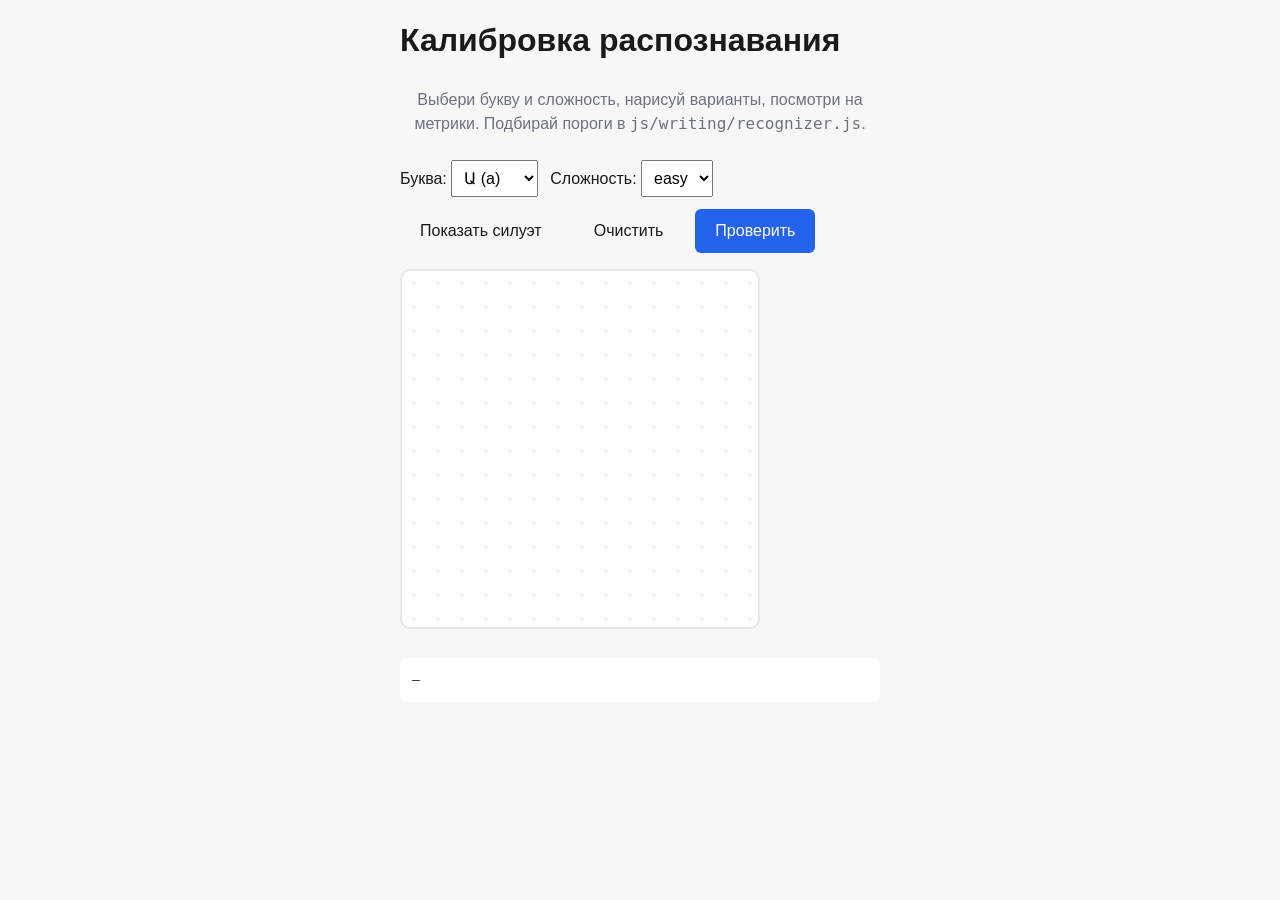
==== tests/calibrate.html @ dc752401 "a lot of work has been done to achieve those enormous results" ====
<!DOCTYPE html>
<html lang="ru">
<head>
  <meta charset="UTF-8">
  <meta name="viewport" content="width=device-width, initial-scale=1.0">
  <title>Calibration — Armenian writing recognizer</title>
  <link rel="stylesheet" href="../styles/base.css">
  <link rel="stylesheet" href="../styles/layout.css">
  <link rel="stylesheet" href="../styles/components.css">
  <link rel="stylesheet" href="../styles/screens.css">
  <style>
    body { padding: 16px; }
    .calibrate { max-width: 480px; margin: 0 auto; display: flex; flex-direction: column; gap: 16px; }
    .calibrate-row { display: flex; gap: 12px; align-items: center; flex-wrap: wrap; }
    .calibrate-info { font-family: monospace; font-size: 13px; white-space: pre-wrap; background: var(--surface); padding: 12px; border-radius: var(--radius-sm); }
    select { padding: 8px; font-size: 16px; }
  </style>
</head>
<body>
  <div class="calibrate">
    <h1>Калибровка распознавания</h1>
    <p class="subtitle">Выбери букву и сложность, нарисуй варианты, посмотри на метрики. Подбирай пороги в <code>js/writing/recognizer.js</code>.</p>
    <div class="calibrate-row">
      <label>Буква: <select id="char"></select></label>
      <label>Сложность:
        <select id="difficulty"><option value="easy">easy</option><option value="hard">hard</option></select>
      </label>
      <button class="btn btn-ghost" id="silhouette-toggle">Показать силуэт</button>
      <button class="btn btn-ghost" id="clear">Очистить</button>
      <button class="btn btn-primary" id="check">Проверить</button>
    </div>
    <div class="canvas-wrap"></div>
    <pre class="calibrate-info" id="info">—</pre>
  </div>

  <script type="module">
    import { languages } from '../js/data.js';
    import { createDrawingCanvas } from '../js/writing/canvas.js';
    import { buildReference } from '../js/writing/reference.js';
    import { compare } from '../js/writing/recognizer.js';

    const sel = document.getElementById('char');
    for (const type of ['capital', 'lower']) {
      for (const char of Object.keys(languages.armenian[type])) {
        const o = document.createElement('option');
        o.value = char; o.textContent = `${char}  (${languages.armenian[type][char][0]})`;
        sel.appendChild(o);
      }
    }

    const drawing = createDrawingCanvas();
    const wrap = document.querySelector('.canvas-wrap');
    wrap.appendChild(drawing.canvas);

    let silhouetteVisible = false;
    async function refreshSilhouette() {
      const old = wrap.querySelector('.canvas-silhouette');
      if (old) old.remove();
      if (!silhouetteVisible) return;
      const ref = await buildReference(sel.value);
      const sil = document.createElement('div');
      sil.className = 'canvas-silhouette';
      sil.style.backgroundImage = `url(${ref.silhouette})`;
      wrap.insertBefore(sil, drawing.canvas);
    }

    document.getElementById('silhouette-toggle').addEventListener('click', () => {
      silhouetteVisible = !silhouetteVisible;
      refreshSilhouette();
    });
    document.getElementById('clear').addEventListener('click', () => drawing.clear());
    sel.addEventListener('change', () => { drawing.clear(); refreshSilhouette(); });
    document.getElementById('check').addEventListener('click', async () => {
      const ref = await buildReference(sel.value);
      const diff = document.getElementById('difficulty').value;
      const r = compare(drawing.getMask(), ref.mask, ref.pixelCount, diff);
      document.getElementById('info').textContent = JSON.stringify({
        char: sel.value,
        difficulty: diff,
        passed: r.passed,
        coverage: r.coverage.toFixed(3),
        precision: r.precision.toFixed(3),
        iou: r.iou.toFixed(3),
        sizeRatio: r.sizeRatio.toFixed(3),
        userCount: r.userCount,
        refCount: ref.pixelCount,
      }, null, 2);
    });
  </script>
</body>
</html>
---- styles/base.css ----
@font-face {
  font-family: 'Noto Sans Armenian';
  font-style: normal;
  font-weight: 700;
  font-display: block;
  src: url('../fonts/NotoSansArmenian-Bold.woff2') format('woff2');
}

:root {
  --bg: #f7f7f8;
  --surface: #ffffff;
  --text: #1a1a1a;
  --text-muted: #6b7280;
  --primary: #2563eb;
  --primary-hover: #1d4ed8;
  --success: #16a34a;
  --error: #dc2626;
  --border: #e5e7eb;
  --shadow: 0 2px 12px rgba(0, 0, 0, 0.08);
  --radius: 10px;
  --radius-sm: 6px;
  --font-armenian: 'Noto Sans Armenian', 'Sylfaen', 'Arial Unicode MS', sans-serif;
  --font-ui: -apple-system, BlinkMacSystemFont, 'Segoe UI', Roboto, 'Helvetica Neue', Arial, sans-serif;
}

*, *::before, *::after { box-sizing: border-box; }

html, body {
  margin: 0;
  padding: 0;
  background: var(--bg);
  color: var(--text);
  font-family: var(--font-ui);
  font-size: 16px;
  line-height: 1.5;
  -webkit-text-size-adjust: 100%;
}

body {
  min-height: 100vh;
  display: flex;
  flex-direction: column;
  align-items: center;
  padding: 16px;
}

h1 { font-size: clamp(24px, 5vw, 32px); margin: 0 0 16px; font-weight: 600; }
h2 { font-size: clamp(18px, 4vw, 22px); margin: 0 0 12px; font-weight: 500; }

.hidden { display: none !important; }
---- styles/layout.css ----
#app {
  width: 100%;
  max-width: 640px;
  display: flex;
  flex-direction: column;
  align-items: stretch;
}

.screen {
  display: flex;
  flex-direction: column;
  align-items: center;
  gap: 20px;
  padding: 24px 16px;
  background: var(--surface);
  border-radius: var(--radius);
  box-shadow: var(--shadow);
}

@media (min-width: 600px) {
  body { padding: 32px; }
  .screen { padding: 32px; }
}
---- styles/components.css ----
.btn {
  font: inherit;
  border: none;
  border-radius: var(--radius-sm);
  cursor: pointer;
  padding: 10px 20px;
  background: var(--surface);
  color: var(--text);
  min-height: 44px;
  transition: background 0.15s, transform 0.05s;
}

.btn:hover { background: var(--border); }
.btn:active { transform: scale(0.98); }
.btn:disabled { opacity: 0.5; cursor: not-allowed; }

.btn-primary {
  background: var(--primary);
  color: white;
}
.btn-primary:hover { background: var(--primary-hover); }

.btn-large {
  font-size: 18px;
  padding: 14px 28px;
  min-height: 56px;
}

.btn-ghost { background: transparent; }
.btn-ghost:hover { background: var(--border); }

.btn-icon {
  background: transparent;
  width: 44px;
  height: 44px;
  padding: 0;
  font-size: 22px;
  border-radius: 50%;
}
.btn-icon:hover { background: var(--border); }

.dots {
  display: flex;
  gap: 8px;
  flex-wrap: wrap;
  justify-content: center;
  max-width: 320px;
}

.dot {
  width: 14px;
  height: 14px;
  border-radius: 50%;
  background: var(--border);
  transition: background 0.2s, border-color 0.2s;
  border: 2px solid transparent;
}

.dot-pending { background: var(--border); }
.dot-current { background: var(--surface); border-color: var(--primary); }
.dot-pass    { background: var(--success); }
.dot-fail    { background: var(--error); }

.answer-input {
  font: inherit;
  font-size: 22px;
  text-align: center;
  padding: 10px 16px;
  width: 200px;
  max-width: 100%;
  border: 2px solid var(--border);
  border-radius: var(--radius-sm);
  background: var(--surface);
  color: var(--text);
}

.answer-input:focus {
  outline: none;
  border-color: var(--primary);
}

.answer-input:disabled { color: var(--text-muted); }

@keyframes flash-green {
  0%, 100% { background: var(--surface); }
  50% { background: rgba(22, 163, 74, 0.2); }
}

@keyframes flash-red {
  0%, 100% { background: var(--surface); transform: translateX(0); }
  20% { transform: translateX(-6px); }
  40% { transform: translateX(6px); }
  60% { transform: translateX(-3px); background: rgba(220, 38, 38, 0.2); }
  80% { transform: translateX(3px); }
}

.flash-correct { animation: flash-green 0.4s ease-out; }
.flash-incorrect { animation: flash-red 0.5s ease-out; }

.draw-canvas {
  width: min(90vw, 360px);
  aspect-ratio: 1;
  background:
    radial-gradient(circle, var(--border) 1px, transparent 1.5px) 0 0 / 24px 24px,
    var(--surface);
  border: 2px solid var(--border);
  border-radius: var(--radius);
  touch-action: none;
  cursor: crosshair;
  display: block;
}

.canvas-wrap {
  position: relative;
  display: inline-block;
  width: min(90vw, 360px);
  aspect-ratio: 1;
  background:
    radial-gradient(circle, var(--border) 1px, transparent 1.5px) 0 0 / 24px 24px,
    var(--surface);
  border: 2px solid var(--border);
  border-radius: var(--radius);
  overflow: hidden;
}

.canvas-wrap .draw-canvas {
  position: absolute;
  inset: 0;
  width: 100%;
  height: 100%;
  background: transparent;
  border: none;
  border-radius: 0;
}

.canvas-silhouette {
  position: absolute;
  inset: 2px;
  pointer-events: none;
  opacity: 0.15;
  background-size: contain;
  background-repeat: no-repeat;
  background-position: center;
  border-radius: calc(var(--radius) - 2px);
}
---- styles/screens.css ----
.subtitle {
  color: var(--text-muted);
  margin: -8px 0 8px;
  text-align: center;
}

.mode-buttons {
  display: flex;
  flex-direction: column;
  gap: 12px;
  width: 100%;
  max-width: 320px;
}

.weak-letters {
  margin-top: 12px;
  text-align: center;
}

.weak-letters .label {
  font-size: 12px;
  letter-spacing: 0.08em;
  text-transform: uppercase;
  color: var(--text-muted);
  margin-bottom: 8px;
}

.weak-letters-row {
  display: flex;
  flex-wrap: wrap;
  gap: 8px;
  justify-content: center;
}

.weak-letter {
  font-family: var(--font-armenian);
  font-size: 28px;
  color: var(--error);
  min-width: 36px;
  text-align: center;
}

.label {
  font-size: 12px;
  letter-spacing: 0.08em;
  text-transform: uppercase;
  color: var(--text-muted);
  align-self: flex-start;
}

.option-list {
  display: flex;
  flex-direction: column;
  gap: 8px;
  width: 100%;
}

.option-list-row {
  flex-direction: row;
  flex-wrap: wrap;
}

.option {
  font: inherit;
  border: 2px solid var(--border);
  background: var(--surface);
  color: var(--text);
  border-radius: var(--radius-sm);
  padding: 12px 16px;
  cursor: pointer;
  min-height: 44px;
  text-align: center;
  transition: border-color 0.15s, background 0.15s;
}

.option:hover { border-color: var(--primary); }

.option.selected {
  border-color: var(--primary);
  background: var(--primary);
  color: white;
}

.actions {
  display: flex;
  gap: 12px;
  width: 100%;
  justify-content: space-between;
  margin-top: 12px;
}
.actions .btn { flex: 1; }

.quiz-header {
  width: 100%;
  display: flex;
  flex-direction: column;
  align-items: center;
  gap: 8px;
}

.counter {
  font-size: 14px;
  color: var(--text-muted);
}

.progress-bar {
  width: 100%;
  height: 6px;
  background: var(--border);
  border-radius: 3px;
  overflow: hidden;
}

.progress-fill {
  height: 100%;
  background: var(--success);
  width: 0;
  transition: width 0.3s;
}

.card-big {
  display: flex;
  flex-direction: column;
  align-items: center;
  gap: 16px;
  width: 100%;
  padding: 24px;
  border-radius: var(--radius);
  background: var(--surface);
  position: relative;
}

.char-big {
  font-family: var(--font-armenian);
  font-size: clamp(120px, 35vmin, 240px);
  line-height: 1;
  font-weight: 700;
}

.hint {
  color: var(--text-muted);
  font-style: italic;
}

.quiz-controls {
  display: flex;
  gap: 12px;
  width: 100%;
  justify-content: space-between;
}

.summary-stats {
  display: flex;
  gap: 32px;
  margin: 8px 0;
}

.summary-stat {
  display: flex;
  flex-direction: column;
  align-items: center;
}

.stat-value {
  font-size: 36px;
  font-weight: 700;
}

.stat-label {
  font-size: 13px;
  color: var(--text-muted);
}

.summary-letters {
  display: flex;
  flex-wrap: wrap;
  gap: 12px;
  justify-content: center;
  max-width: 100%;
}

.summary-letter {
  display: flex;
  align-items: baseline;
  gap: 4px;
}

.summary-letter .char {
  font-family: var(--font-armenian);
  font-size: 32px;
}

.summary-letter .count {
  color: var(--error);
  font-size: 14px;
}

.writing-prompt {
  display: flex;
  align-items: baseline;
  gap: 12px;
}

.char-mini {
  font-family: var(--font-armenian);
  font-size: clamp(56px, 12vmin, 96px);
  font-weight: 700;
  line-height: 1;
}

.translit {
  color: var(--text-muted);
  font-size: 18px;
}

.writing-controls {
  display: flex;
  gap: 12px;
  width: 100%;
  max-width: 360px;
  justify-content: space-between;
}
.writing-controls .btn { flex: 1; }

.font-error {
  font-size: 13px;
  color: var(--error);
  text-align: center;
  margin: 4px 0 0;
}
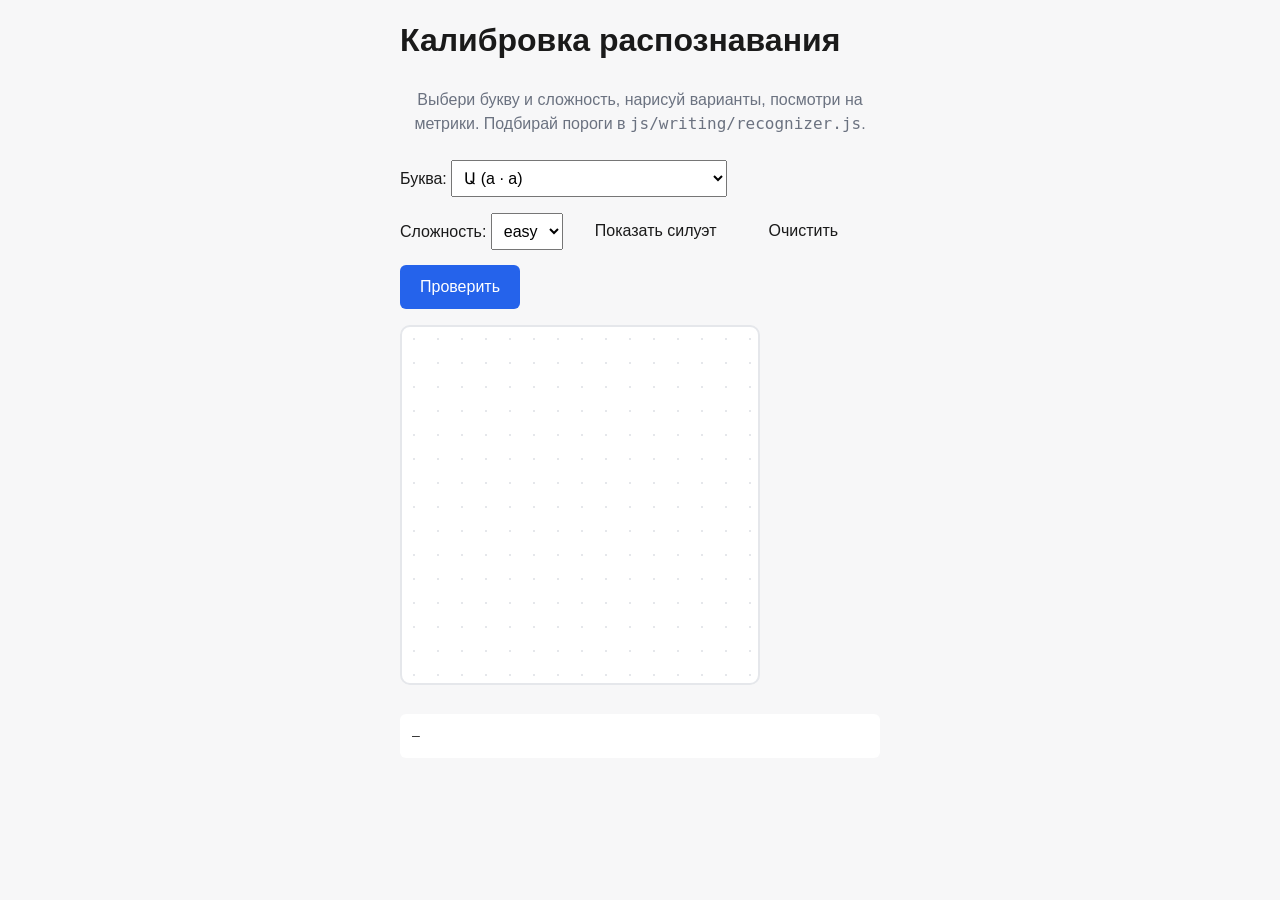
==== commit 031f48bf: "feat: add Russian pronunciation guide for every Armenian letter Each letter in data.js now carries {" ====
--- a/tests/calibrate.html
+++ b/tests/calibrate.html
@@ -43,7 +43,8 @@
     for (const type of ['capital', 'lower']) {
       for (const char of Object.keys(languages.armenian[type])) {
         const o = document.createElement('option');
-        o.value = char; o.textContent = `${char}  (${languages.armenian[type][char][0]})`;
+        const info = languages.armenian[type][char];
+        o.value = char; o.textContent = `${char}  (${info.translits[0]} · ${info.ru})`;
         sel.appendChild(o);
       }
     }
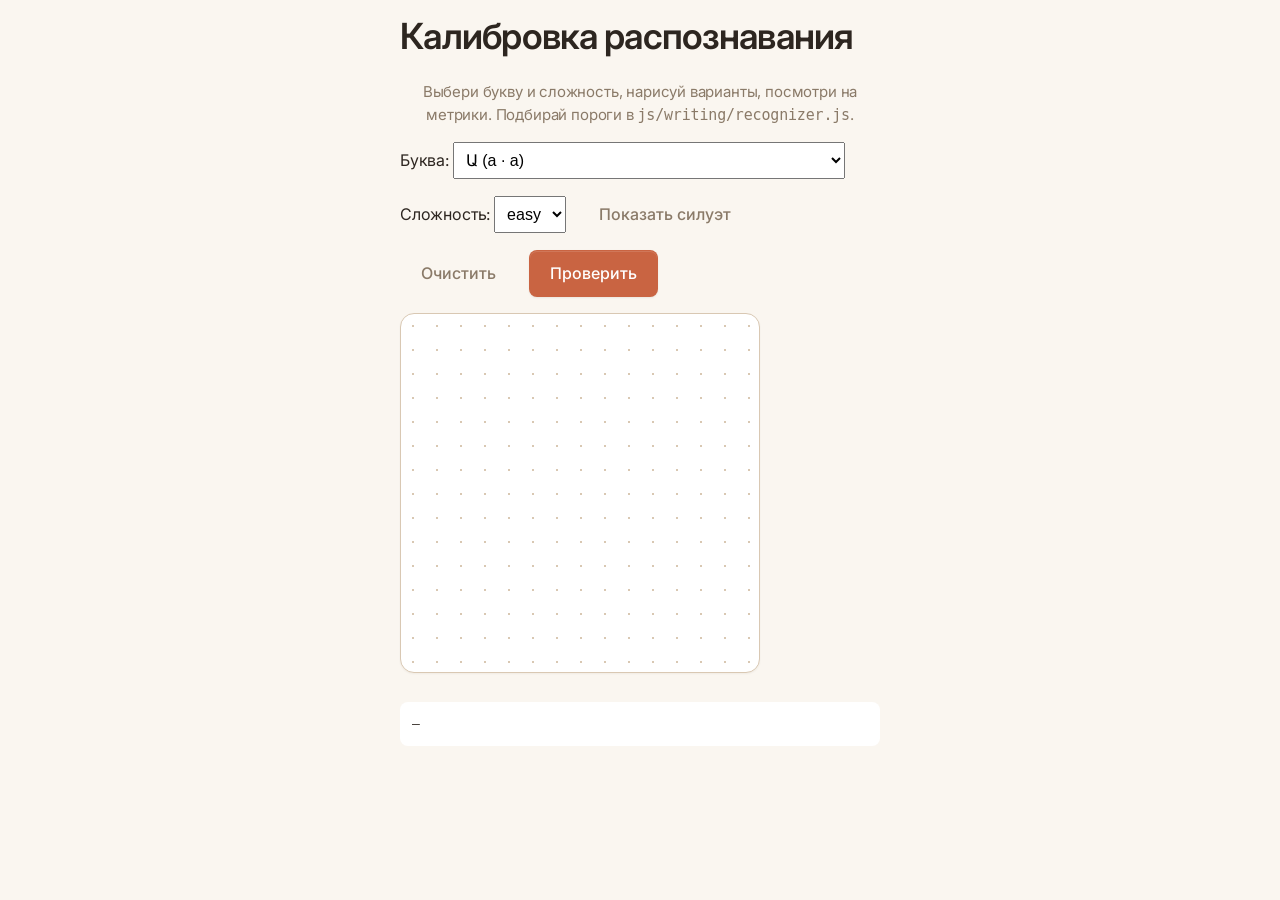
==== commit 7a2cc7e7: "a lot of work has been done to achieve those enormous results" ====
--- a/tests/calibrate.html
+++ b/tests/calibrate.html
@@ -83,6 +83,7 @@
         precision: r.precision.toFixed(3),
         iou: r.iou.toFixed(3),
         sizeRatio: r.sizeRatio.toFixed(3),
+        aspectRatio: r.aspectRatio.toFixed(3),
         userCount: r.userCount,
         refCount: ref.pixelCount,
       }, null, 2);
--- a/styles/base.css
+++ b/styles/base.css
@@ -1,3 +1,5 @@
+@import url('https://fonts.googleapis.com/css2?family=Inter:wght@400;500;600;700&display=swap');
+
 @font-face {
   font-family: 'Noto Sans Armenian';
   font-style: normal;
@@ -7,20 +9,28 @@
 }
 
 :root {
-  --bg: #f7f7f8;
+  --bg: #faf6f0;
   --surface: #ffffff;
-  --text: #1a1a1a;
-  --text-muted: #6b7280;
-  --primary: #2563eb;
-  --primary-hover: #1d4ed8;
-  --success: #16a34a;
-  --error: #dc2626;
-  --border: #e5e7eb;
-  --shadow: 0 2px 12px rgba(0, 0, 0, 0.08);
-  --radius: 10px;
-  --radius-sm: 6px;
+  --surface-elevated: #fffdf9;
+  --text: #2d2620;
+  --text-muted: #8a7a68;
+  --primary: #c96442;
+  --primary-hover: #a8523a;
+  --primary-soft: #f6e9e2;
+  --success: #5b8c3d;
+  --success-soft: #e9f1de;
+  --error: #b54a3e;
+  --error-soft: #f5e2df;
+  --border: #ede2d3;
+  --border-strong: #d9c8b3;
+  --shadow-sm: 0 1px 2px rgba(60, 40, 20, 0.05);
+  --shadow: 0 1px 2px rgba(60, 40, 20, 0.04), 0 8px 24px rgba(60, 40, 20, 0.06);
+  --shadow-lg: 0 2px 4px rgba(60, 40, 20, 0.04), 0 20px 40px rgba(60, 40, 20, 0.08);
+  --radius: 14px;
+  --radius-sm: 8px;
+  --radius-lg: 20px;
   --font-armenian: 'Noto Sans Armenian', 'Sylfaen', 'Arial Unicode MS', sans-serif;
-  --font-ui: -apple-system, BlinkMacSystemFont, 'Segoe UI', Roboto, 'Helvetica Neue', Arial, sans-serif;
+  --font-ui: 'Inter', -apple-system, BlinkMacSystemFont, 'Segoe UI', Roboto, sans-serif;
 }
 
 *, *::before, *::after { box-sizing: border-box; }
@@ -32,8 +42,11 @@
   color: var(--text);
   font-family: var(--font-ui);
   font-size: 16px;
-  line-height: 1.5;
+  line-height: 1.55;
+  letter-spacing: -0.011em;
   -webkit-text-size-adjust: 100%;
+  -webkit-font-smoothing: antialiased;
+  -moz-osx-font-smoothing: grayscale;
 }
 
 body {
@@ -41,10 +54,30 @@
   display: flex;
   flex-direction: column;
   align-items: center;
-  padding: 16px;
+  padding: 24px 16px;
 }
 
-h1 { font-size: clamp(24px, 5vw, 32px); margin: 0 0 16px; font-weight: 600; }
-h2 { font-size: clamp(18px, 4vw, 22px); margin: 0 0 12px; font-weight: 500; }
+h1 {
+  font-size: clamp(28px, 5.5vw, 36px);
+  margin: 0 0 8px;
+  font-weight: 600;
+  letter-spacing: -0.02em;
+  line-height: 1.15;
+}
+
+h2 {
+  font-size: clamp(20px, 4vw, 24px);
+  margin: 0 0 4px;
+  font-weight: 600;
+  letter-spacing: -0.015em;
+  line-height: 1.2;
+}
+
+h3 {
+  font-size: 15px;
+  font-weight: 600;
+  letter-spacing: 0;
+  margin: 0 0 8px;
+}
 
 .hidden { display: none !important; }
--- a/styles/layout.css
+++ b/styles/layout.css
@@ -1,6 +1,6 @@
 #app {
   width: 100%;
-  max-width: 640px;
+  max-width: 560px;
   display: flex;
   flex-direction: column;
   align-items: stretch;
@@ -10,14 +10,14 @@
   display: flex;
   flex-direction: column;
   align-items: center;
-  gap: 20px;
-  padding: 24px 16px;
+  gap: 24px;
+  padding: 32px 24px;
   background: var(--surface);
-  border-radius: var(--radius);
+  border-radius: var(--radius-lg);
   box-shadow: var(--shadow);
 }
 
 @media (min-width: 600px) {
-  body { padding: 32px; }
-  .screen { padding: 32px; }
+  body { padding: 40px 24px; }
+  .screen { padding: 48px 40px; gap: 28px; }
 }
--- a/styles/components.css
+++ b/styles/components.css
@@ -1,43 +1,68 @@
 .btn {
   font: inherit;
-  border: none;
+  font-weight: 500;
+  border: 1px solid transparent;
   border-radius: var(--radius-sm);
   cursor: pointer;
   padding: 10px 20px;
   background: var(--surface);
   color: var(--text);
   min-height: 44px;
-  transition: background 0.15s, transform 0.05s;
+  transition: background 0.15s ease, border-color 0.15s ease, color 0.15s ease,
+              transform 0.06s ease, box-shadow 0.15s ease;
 }
 
 .btn:hover { background: var(--border); }
-.btn:active { transform: scale(0.98); }
-.btn:disabled { opacity: 0.5; cursor: not-allowed; }
+.btn:active { transform: translateY(1px); }
+.btn:disabled { opacity: 0.45; cursor: not-allowed; transform: none; }
 
 .btn-primary {
   background: var(--primary);
-  color: white;
+  color: #fff;
+  box-shadow: 0 1px 2px rgba(60, 40, 20, 0.08), inset 0 1px 0 rgba(255, 255, 255, 0.12);
 }
-.btn-primary:hover { background: var(--primary-hover); }
+.btn-primary:hover {
+  background: var(--primary-hover);
+}
 
 .btn-large {
-  font-size: 18px;
-  padding: 14px 28px;
+  font-size: 17px;
+  padding: 15px 28px;
   min-height: 56px;
+  border-radius: var(--radius);
 }
 
-.btn-ghost { background: transparent; }
-.btn-ghost:hover { background: var(--border); }
+.btn-ghost {
+  background: transparent;
+  color: var(--text-muted);
+}
+.btn-ghost:hover {
+  background: var(--primary-soft);
+  color: var(--primary);
+}
+
+.btn-outline {
+  background: transparent;
+  border-color: var(--border-strong);
+  color: var(--text);
+  font-weight: 500;
+}
+.btn-outline:hover {
+  background: var(--primary-soft);
+  border-color: var(--primary);
+  color: var(--primary);
+}
 
 .btn-icon {
   background: transparent;
   width: 44px;
   height: 44px;
   padding: 0;
-  font-size: 22px;
+  font-size: 20px;
   border-radius: 50%;
+  color: var(--text-muted);
 }
-.btn-icon:hover { background: var(--border); }
+.btn-icon:hover { background: var(--primary-soft); color: var(--primary); }
 
 .dots {
   display: flex;
@@ -48,49 +73,56 @@
 }
 
 .dot {
-  width: 14px;
-  height: 14px;
+  width: 12px;
+  height: 12px;
   border-radius: 50%;
   background: var(--border);
-  transition: background 0.2s, border-color 0.2s;
+  transition: background 0.2s ease, border-color 0.2s ease, transform 0.2s ease;
   border: 2px solid transparent;
 }
 
 .dot-pending { background: var(--border); }
-.dot-current { background: var(--surface); border-color: var(--primary); }
+.dot-current {
+  background: var(--surface);
+  border-color: var(--primary);
+  transform: scale(1.15);
+}
 .dot-pass    { background: var(--success); }
 .dot-fail    { background: var(--error); }
 
 .answer-input {
   font: inherit;
-  font-size: 22px;
+  font-weight: 500;
+  font-size: 24px;
   text-align: center;
-  padding: 10px 16px;
-  width: 200px;
+  padding: 12px 16px;
+  width: 220px;
   max-width: 100%;
-  border: 2px solid var(--border);
+  border: 1.5px solid var(--border-strong);
   border-radius: var(--radius-sm);
   background: var(--surface);
   color: var(--text);
+  transition: border-color 0.15s ease, box-shadow 0.15s ease;
 }
 
 .answer-input:focus {
   outline: none;
   border-color: var(--primary);
+  box-shadow: 0 0 0 4px var(--primary-soft);
 }
 
-.answer-input:disabled { color: var(--text-muted); }
+.answer-input:disabled { color: var(--text-muted); background: var(--bg); }
 
 @keyframes flash-green {
   0%, 100% { background: var(--surface); }
-  50% { background: rgba(22, 163, 74, 0.2); }
+  50% { background: var(--success-soft); }
 }
 
 @keyframes flash-red {
   0%, 100% { background: var(--surface); transform: translateX(0); }
   20% { transform: translateX(-6px); }
   40% { transform: translateX(6px); }
-  60% { transform: translateX(-3px); background: rgba(220, 38, 38, 0.2); }
+  60% { transform: translateX(-3px); background: var(--error-soft); }
   80% { transform: translateX(3px); }
 }
 
@@ -116,11 +148,12 @@
   width: min(90vw, 360px);
   aspect-ratio: 1;
   background:
-    radial-gradient(circle, var(--border) 1px, transparent 1.5px) 0 0 / 24px 24px,
+    radial-gradient(circle, var(--border-strong) 1px, transparent 1.5px) 0 0 / 24px 24px,
     var(--surface);
-  border: 2px solid var(--border);
+  border: 1.5px solid var(--border-strong);
   border-radius: var(--radius);
   overflow: hidden;
+  box-shadow: var(--shadow-sm);
 }
 
 .canvas-wrap .draw-canvas {
--- a/styles/screens.css
+++ b/styles/screens.css
@@ -1,7 +1,9 @@
 .subtitle {
   color: var(--text-muted);
-  margin: -8px 0 8px;
-  text-align: center;
+  margin: 0;
+  text-align: center;
+  font-size: 15px;
+  line-height: 1.5;
 }
 
 .mode-buttons {
@@ -34,10 +36,13 @@
 
 .weak-letter {
   font-family: var(--font-armenian);
-  font-size: 28px;
-  color: var(--error);
+  font-size: 26px;
+  color: var(--primary);
   min-width: 36px;
   text-align: center;
+  padding: 4px 8px;
+  background: var(--primary-soft);
+  border-radius: var(--radius-sm);
 }
 
 .label {
@@ -62,7 +67,8 @@
 
 .option {
   font: inherit;
-  border: 2px solid var(--border);
+  font-weight: 500;
+  border: 1.5px solid var(--border);
   background: var(--surface);
   color: var(--text);
   border-radius: var(--radius-sm);
@@ -70,10 +76,14 @@
   cursor: pointer;
   min-height: 44px;
   text-align: center;
-  transition: border-color 0.15s, background 0.15s;
-}
-
-.option:hover { border-color: var(--primary); }
+  transition: border-color 0.15s ease, background 0.15s ease, color 0.15s ease;
+}
+
+.option:hover {
+  border-color: var(--primary);
+  background: var(--primary-soft);
+  color: var(--primary);
+}
 
 .option.selected {
   border-color: var(--primary);
@@ -99,32 +109,35 @@
 }
 
 .counter {
-  font-size: 14px;
-  color: var(--text-muted);
+  font-size: 13px;
+  color: var(--text-muted);
+  font-weight: 500;
+  letter-spacing: 0.02em;
 }
 
 .progress-bar {
   width: 100%;
-  height: 6px;
+  height: 4px;
   background: var(--border);
-  border-radius: 3px;
+  border-radius: 999px;
   overflow: hidden;
 }
 
 .progress-fill {
   height: 100%;
-  background: var(--success);
+  background: var(--primary);
   width: 0;
-  transition: width 0.3s;
+  transition: width 0.3s ease;
+  border-radius: 999px;
 }
 
 .card-big {
   display: flex;
   flex-direction: column;
   align-items: center;
-  gap: 16px;
-  width: 100%;
-  padding: 24px;
+  gap: 20px;
+  width: 100%;
+  padding: 28px 24px;
   border-radius: var(--radius);
   background: var(--surface);
   position: relative;
@@ -135,6 +148,7 @@
   font-size: clamp(120px, 35vmin, 240px);
   line-height: 1;
   font-weight: 700;
+  padding-bottom: 0.25em;
 }
 
 .hint {
@@ -162,13 +176,16 @@
 }
 
 .stat-value {
-  font-size: 36px;
-  font-weight: 700;
+  font-size: 40px;
+  font-weight: 600;
+  letter-spacing: -0.02em;
+  line-height: 1;
 }
 
 .stat-label {
   font-size: 13px;
   color: var(--text-muted);
+  margin-top: 6px;
 }
 
 .summary-letters {
@@ -210,7 +227,7 @@
 
 .translit {
   color: var(--text-muted);
-  font-size: 18px;
+  font-size: 16px;
 }
 
 .writing-controls {
@@ -228,3 +245,79 @@
   text-align: center;
   margin: 4px 0 0;
 }
+
+.help-table {
+  width: 100%;
+  display: flex;
+  flex-direction: column;
+  gap: 2px;
+  background: var(--bg);
+  border: 1px solid var(--border);
+  border-radius: var(--radius-sm);
+  padding: 4px;
+}
+
+.help-row {
+  display: grid;
+  grid-template-columns: 90px 1fr 1.2fr;
+  gap: 12px;
+  align-items: baseline;
+  padding: 8px 10px;
+  background: var(--surface);
+  border-radius: var(--radius-sm);
+}
+
+.help-row-head {
+  font-size: 11px;
+  letter-spacing: 0.06em;
+  text-transform: uppercase;
+  color: var(--text-muted);
+  background: transparent;
+  padding: 6px 10px 2px;
+}
+
+.help-chars {
+  font-family: var(--font-armenian);
+  font-size: 22px;
+  font-weight: 700;
+  letter-spacing: 4px;
+}
+
+.help-chars-head { letter-spacing: 0; }
+
+.help-translit {
+  font-family: ui-monospace, SFMono-Regular, Menlo, monospace;
+  font-size: 14px;
+  color: var(--text-muted);
+}
+
+.help-ru {
+  font-size: 14px;
+}
+
+.help-notes {
+  width: 100%;
+  margin-top: 16px;
+  font-size: 14px;
+}
+
+.help-notes h3 {
+  font-size: 14px;
+  text-transform: uppercase;
+  letter-spacing: 0.06em;
+  color: var(--text-muted);
+  margin: 0 0 8px;
+}
+
+.help-notes ul {
+  margin: 0 0 12px;
+  padding-left: 20px;
+  display: flex;
+  flex-direction: column;
+  gap: 6px;
+}
+
+.help-notes li b {
+  font-family: var(--font-armenian);
+  letter-spacing: 2px;
+}
